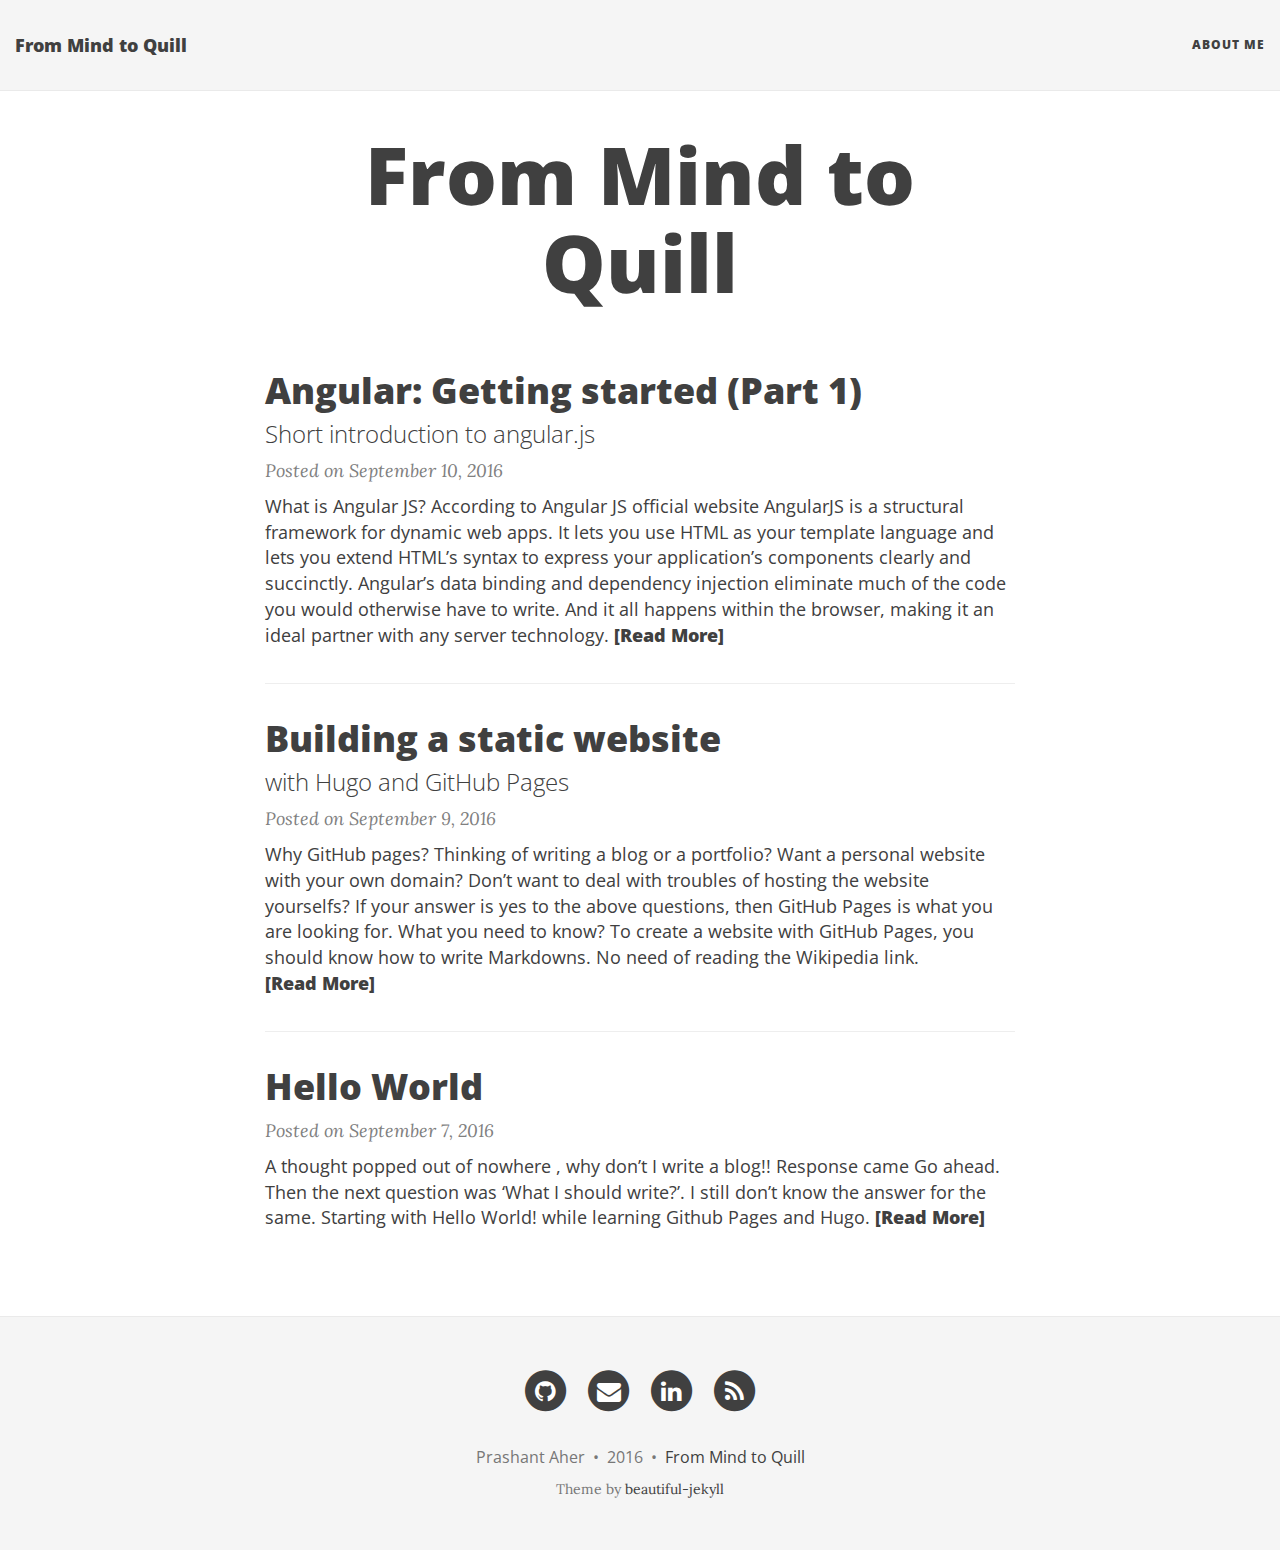
==== index.html @ a4d1e129 "Adding angular getting started part 1" ====
<!DOCTYPE html>
<html lang="en">

  <head>
  <meta charset="utf-8" />
  <meta http-equiv="X-UA-Compatible" content="IE=edge">
  <meta name="viewport" content="width=device-width, initial-scale=1.0, maximum-scale=1.0">

  <title>From Mind to Quill</title>

  <meta name="author" content="Prashant Aher" />
  
  <meta name="description" content="From Mind to Quill: My experiences and learnings">

  <meta name="generator" content="Hugo 0.16" />

  <link rel="alternate" href="https://prashantaher70.github.io/index.xml" type="application/rss+xml" title="From Mind to Quill">

  <link rel="stylesheet" href="//maxcdn.bootstrapcdn.com/font-awesome/4.5.0/css/font-awesome.min.css" />
  <link rel="stylesheet" href="https://prashantaher70.github.io/css/bootstrap.min.css" />
  <link rel="stylesheet" href="https://prashantaher70.github.io/css/main.css" />
  <link rel="stylesheet" href="//fonts.googleapis.com/css?family=Lora:400,700,400italic,700italic" />
  <link rel="stylesheet" href="//fonts.googleapis.com/css?family=Open+Sans:300italic,400italic,600italic,700italic,800italic,400,300,600,700,800" />
  <link rel="stylesheet" href="https://prashantaher70.github.io/css/pygment_highlights.css" />
  
  
<meta property="fb:app_id" content="653620094814314"/>
  <meta property="og:title" content="From Mind to Quill" />
  <meta property="og:type" content="website" />
  <meta property="og:url" content="https://prashantaher70.github.io/" />
  <meta property="og:image" content="https://prashantaher70.github.io/images/quill.jpeg" />
  <meta property="og:description" content="From Mind to Quill: My experiences and learnings">
</head>


  <body>

    <nav class="navbar navbar-default navbar-fixed-top navbar-custom">
  <div class="container-fluid">
    <div class="navbar-header">
      <button type="button" class="navbar-toggle" data-toggle="collapse" data-target="#main-navbar">
        <span class="sr-only">Toggle navigation</span>
        <span class="icon-bar"></span>
        <span class="icon-bar"></span>
        <span class="icon-bar"></span>
      </button>
      <a class="navbar-brand" href="https://prashantaher70.github.io/">From Mind to Quill</a>
    </div>

    <div class="collapse navbar-collapse" id="main-navbar">
      <ul class="nav navbar-nav navbar-right">
      
        
          <li>
          <a title="About Me" href="/page/about-me">About Me</a>
  	      </li>
  	    
      
      </ul>
    </div>

	<div class="avatar-container">
	  <div class="avatar-img-border">
      
	  </div>
	</div>

  </div>
</nav>


    <header class="header-section ">
      <div class="intro-header no-img">
        <div class="container">
          <div class="row">
            <div class="col-lg-8 col-lg-offset-2 col-md-10 col-md-offset-1">
              <div class="page-heading">
                <h1>From Mind to Quill</h1>
                
              </div>
            </div>
          </div>
        </div>
      </div>
    </header>


    <div role="main" class="container">
      <div class="row">
        <div class="col-lg-8 col-lg-offset-2 col-md-10 col-md-offset-1">
          <div class="posts-list">
            
            
            <article class="post-preview">
              <a href="https://prashantaher70.github.io/post/angular-getting-started/">
          	  <h2 class="post-title">Angular: Getting started (Part 1)</h2>
          	
          	  
          	  <h3 class="post-subtitle">
          	    Short introduction to angular.js
          	  </h3>
          	    
              </a>

              <p class="post-meta">
                Posted on September 10, 2016
              </p>
            
              <div class="post-entry">
                What is Angular JS? According to Angular JS official website AngularJS is a structural framework for dynamic web apps. It lets you use HTML as your template language and lets you extend HTML&rsquo;s syntax to express your application&rsquo;s components clearly and succinctly. Angular&rsquo;s data binding and dependency injection eliminate much of the code you would otherwise have to write. And it all happens within the browser, making it an ideal partner with any server technology.
          	  <a href="https://prashantaher70.github.io/post/angular-getting-started/" class="post-read-more">[Read&nbsp;More]</a>
              </div>
            
             </article>
            
            <article class="post-preview">
              <a href="https://prashantaher70.github.io/post/static-sites/">
          	  <h2 class="post-title">Building a static website</h2>
          	
          	  
          	  <h3 class="post-subtitle">
          	    with Hugo and GitHub Pages
          	  </h3>
          	    
              </a>

              <p class="post-meta">
                Posted on September 9, 2016
              </p>
            
              <div class="post-entry">
                Why GitHub pages? Thinking of writing a blog or a portfolio? Want a personal website with your own domain? Don&rsquo;t want to deal with troubles of hosting the website yourselfs? If your answer is yes to the above questions, then GitHub Pages is what you are looking for. What you need to know? To create a website with GitHub Pages, you should know how to write Markdowns. No need of reading the Wikipedia link.
          	  <a href="https://prashantaher70.github.io/post/static-sites/" class="post-read-more">[Read&nbsp;More]</a>
              </div>
            
             </article>
            
            <article class="post-preview">
              <a href="https://prashantaher70.github.io/post/hello-world/">
          	  <h2 class="post-title">Hello World</h2>
          	
          	    
              </a>

              <p class="post-meta">
                Posted on September 7, 2016
              </p>
            
              <div class="post-entry">
                A thought popped out of nowhere , why don&rsquo;t I write a blog!! Response came Go ahead. Then the next question was &lsquo;What I should write?&rsquo;. I still don&rsquo;t know the answer for the same. Starting with Hello World! while learning Github Pages and Hugo.
          	  <a href="https://prashantaher70.github.io/post/hello-world/" class="post-read-more">[Read&nbsp;More]</a>
              </div>
            
             </article>
            
          </div>

          
        </div>
      </div>
    </div>

    <footer>
  <div class="container beautiful-jekyll-footer">
    <div class="row">
      <div class="col-lg-8 col-lg-offset-2 col-md-10 col-md-offset-1">
        <ul class="list-inline text-center footer-links">
          
          
          <li>
            <a href="https://github.com/prashantaher70" title="GitHub">
              <span class="fa-stack fa-lg">
                <i class="fa fa-circle fa-stack-2x"></i>
                <i class="fa fa-github fa-stack-1x fa-inverse"></i>
              </span>
            </a>
          </li>
          
		      
		      
          <li>
            <a href="mailto:aherPrashant70@gmail.com" title="Email me">
              <span class="fa-stack fa-lg">
                <i class="fa fa-circle fa-stack-2x"></i>
                <i class="fa fa-envelope fa-stack-1x fa-inverse"></i>
              </span>
            </a>
          </li>
          
		      
          <li>
            <a href="https://in.linkedin.com/in/prashantaher70" title="LinkedIn">
              <span class="fa-stack fa-lg">
                <i class="fa fa-circle fa-stack-2x"></i>
                <i class="fa fa-linkedin fa-stack-1x fa-inverse"></i>
              </span>
            </a>
          </li>
          
	    	  
          
          

    		  <li>
      			<a href="https://prashantaher70.github.io/index.xml" title="RSS">
      			  <span class="fa-stack fa-lg">
        				<i class="fa fa-circle fa-stack-2x"></i>
        				<i class="fa fa-rss fa-stack-1x fa-inverse"></i>
      			  </span>
      			</a>
    		  </li>		

        </ul>
        <p class="copyright text-muted">
    		  Prashant Aher
    		  &nbsp;&bull;&nbsp;
    		  2016
    		  
    		  
    		  &nbsp;&bull;&nbsp;
    		  <a href="https://prashantaher70.github.io/">From Mind to Quill</a>
    		  
  	    </p>
  	        
    		<p class="theme-by text-muted">
    		  Theme by
    		  <a href="http://deanattali.com/beautiful-jekyll/">beautiful-jekyll</a>
    		</p>
      </div>
    </div>
  </div>
</footer>

<script src="https://prashantaher70.github.io/js/jquery-1.11.2.min.js"></script>
<script src="https://prashantaher70.github.io/js/bootstrap.min.js"></script>
<script src="https://prashantaher70.github.io/js/main.js"></script>


<script>
(function(i,s,o,g,r,a,m){i['GoogleAnalyticsObject']=r;i[r]=i[r]||function(){
(i[r].q=i[r].q||[]).push(arguments)},i[r].l=1*new Date();a=s.createElement(o),
m=s.getElementsByTagName(o)[0];a.async=1;a.src=g;m.parentNode.insertBefore(a,m)
})(window,document,'script','//www.google-analytics.com/analytics.js','ga');

ga('create', 'UA-83904648-1', 'auto');
ga('send', 'pageview');
</script>



  </body>
</html>
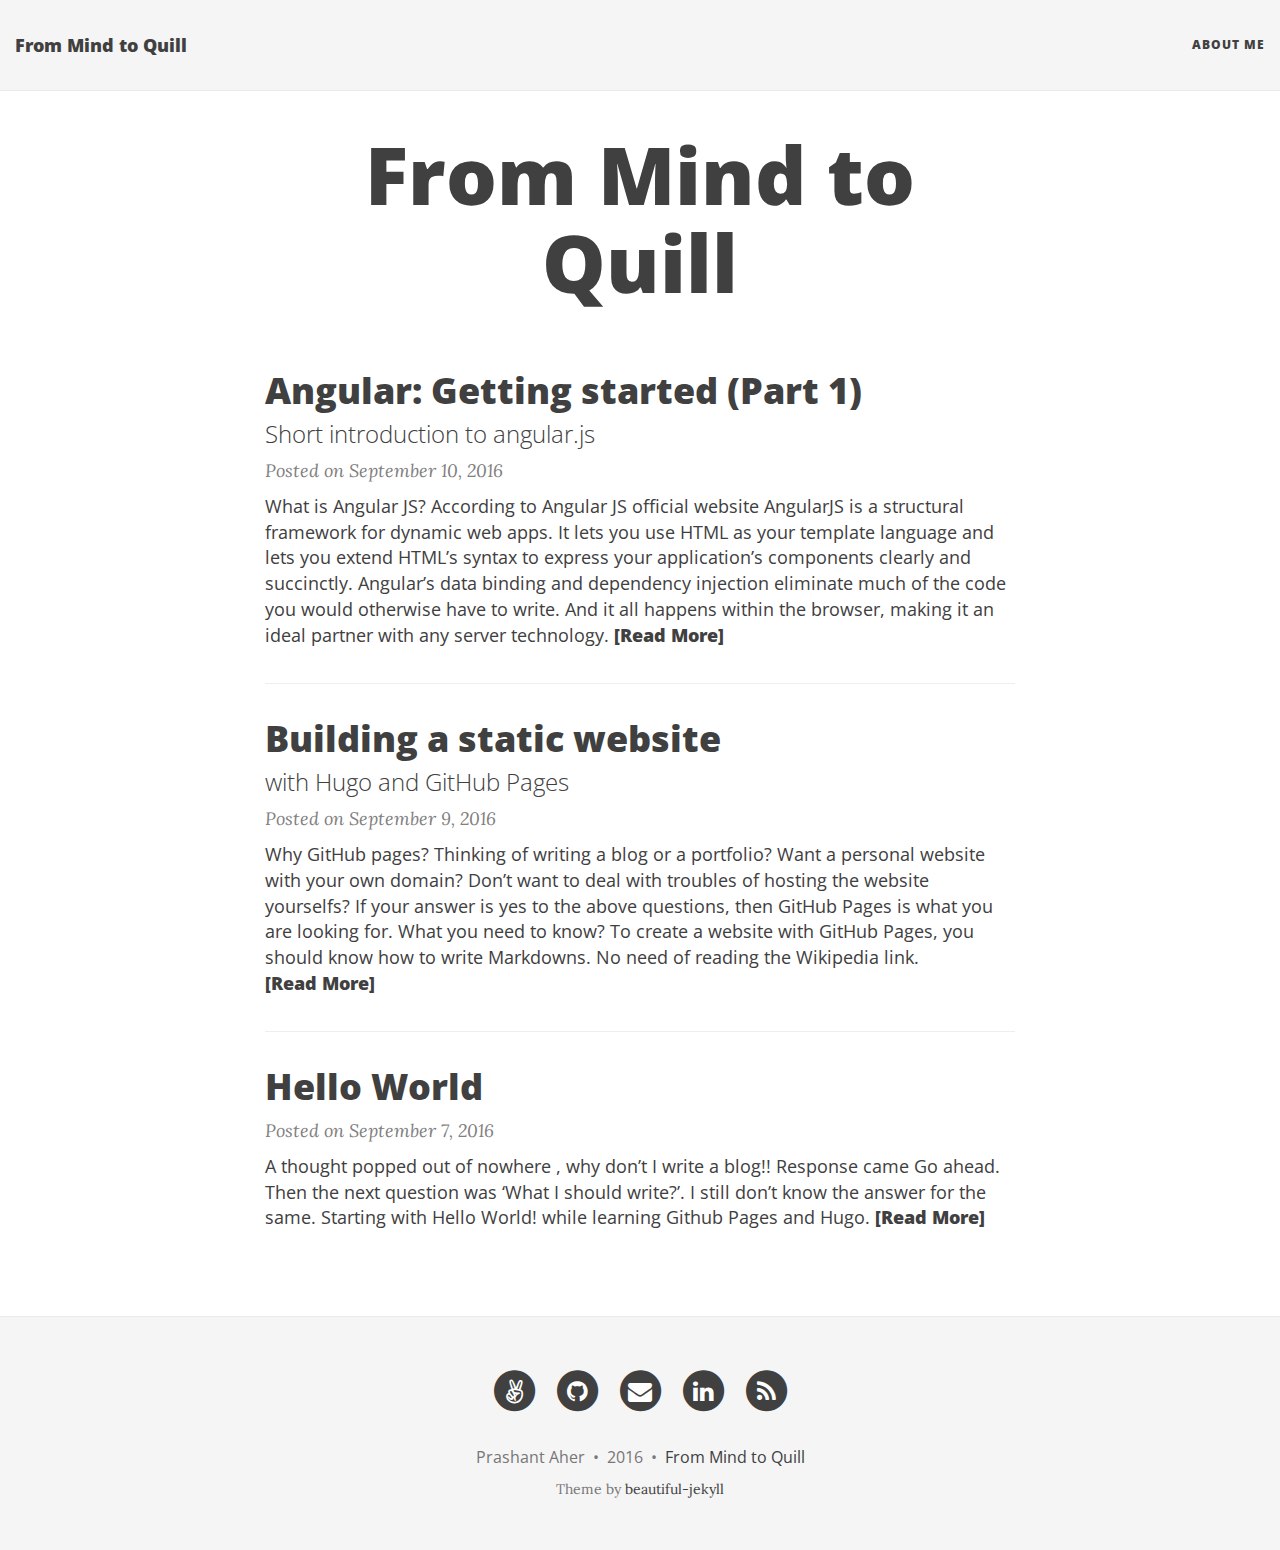
==== commit 6293d142: "Adding angel link" ====
--- a/index.html
+++ b/index.html
@@ -166,9 +166,20 @@
       <div class="col-lg-8 col-lg-offset-2 col-md-10 col-md-offset-1">
         <ul class="list-inline text-center footer-links">
           
-          
-          <li>
-            <a href="https://github.com/prashantaher70" title="GitHub">
+         
+          <li>
+            <a target=_blank href="https://angel.co/prashantaher70" title="Angels">
+              <span class="fa-stack fa-lg">
+                <i class="fa fa-circle fa-stack-2x"></i>
+                <i class="fa fa-angellist fa-stack-1x fa-inverse"></i>
+              </span>
+            </a>
+          </li>
+          
+
+          
+          <li>
+            <a target=_blank href="https://github.com/prashantaher70" title="GitHub">
               <span class="fa-stack fa-lg">
                 <i class="fa fa-circle fa-stack-2x"></i>
                 <i class="fa fa-github fa-stack-1x fa-inverse"></i>
@@ -189,7 +200,7 @@
           
 		      
           <li>
-            <a href="https://in.linkedin.com/in/prashantaher70" title="LinkedIn">
+            <a target=_blank href="https://in.linkedin.com/in/prashantaher70" title="LinkedIn">
               <span class="fa-stack fa-lg">
                 <i class="fa fa-circle fa-stack-2x"></i>
                 <i class="fa fa-linkedin fa-stack-1x fa-inverse"></i>
@@ -202,7 +213,7 @@
           
 
     		  <li>
-      			<a href="https://prashantaher70.github.io/index.xml" title="RSS">
+      			<a target=_blank href="https://prashantaher70.github.io/index.xml" title="RSS">
       			  <span class="fa-stack fa-lg">
         				<i class="fa fa-circle fa-stack-2x"></i>
         				<i class="fa fa-rss fa-stack-1x fa-inverse"></i>
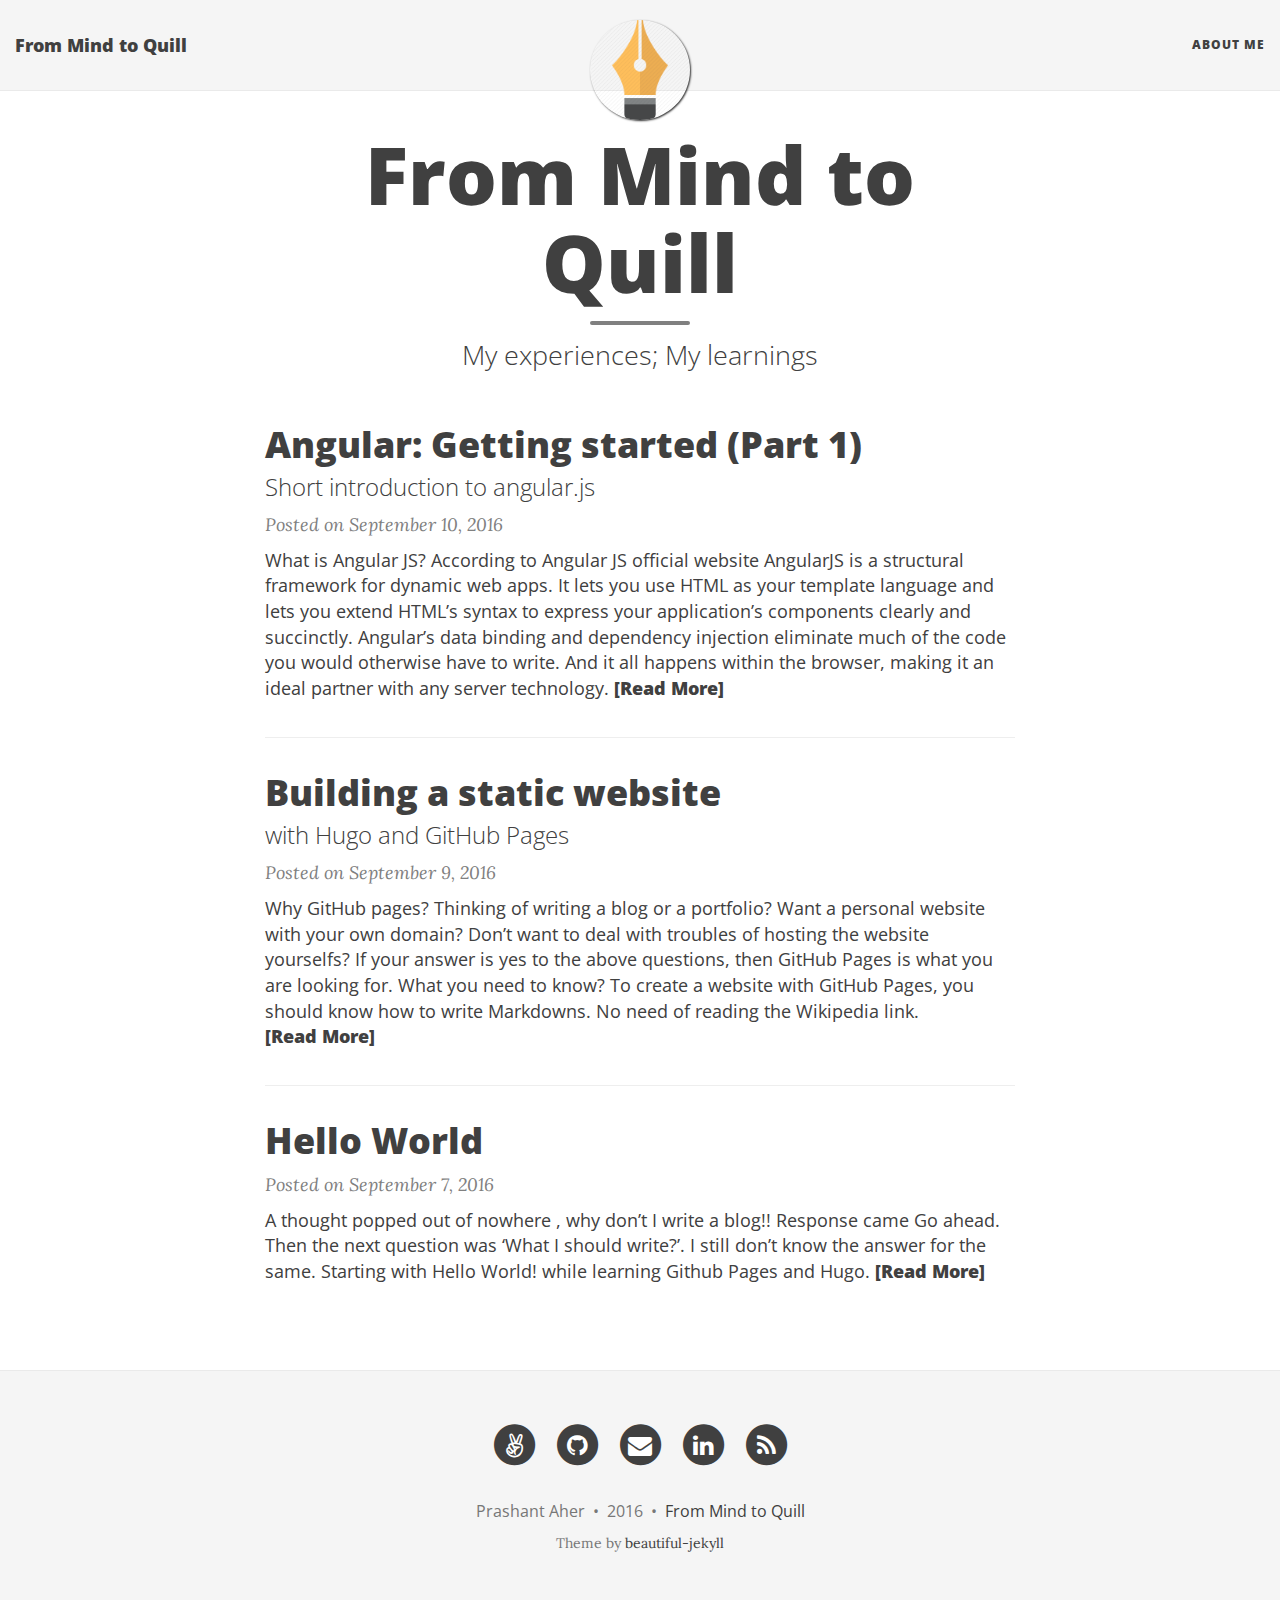
==== commit 4700847b: "Adding quill icon" ====
--- a/index.html
+++ b/index.html
@@ -62,6 +62,10 @@
 	<div class="avatar-container">
 	  <div class="avatar-img-border">
       
+          <a title="From Mind to Quill" href="https://prashantaher70.github.io/">
+              <img class="avatar-img" src="https://prashantaher70.github.io/images/quill.png" alt="From Mind to Quill" />
+          </a>
+      
 	  </div>
 	</div>
 
@@ -76,6 +80,9 @@
             <div class="col-lg-8 col-lg-offset-2 col-md-10 col-md-offset-1">
               <div class="page-heading">
                 <h1>From Mind to Quill</h1>
+                
+                  <hr class="small">
+                  <span class="page-subheading">My experiences; My learnings</span>
                 
               </div>
             </div>
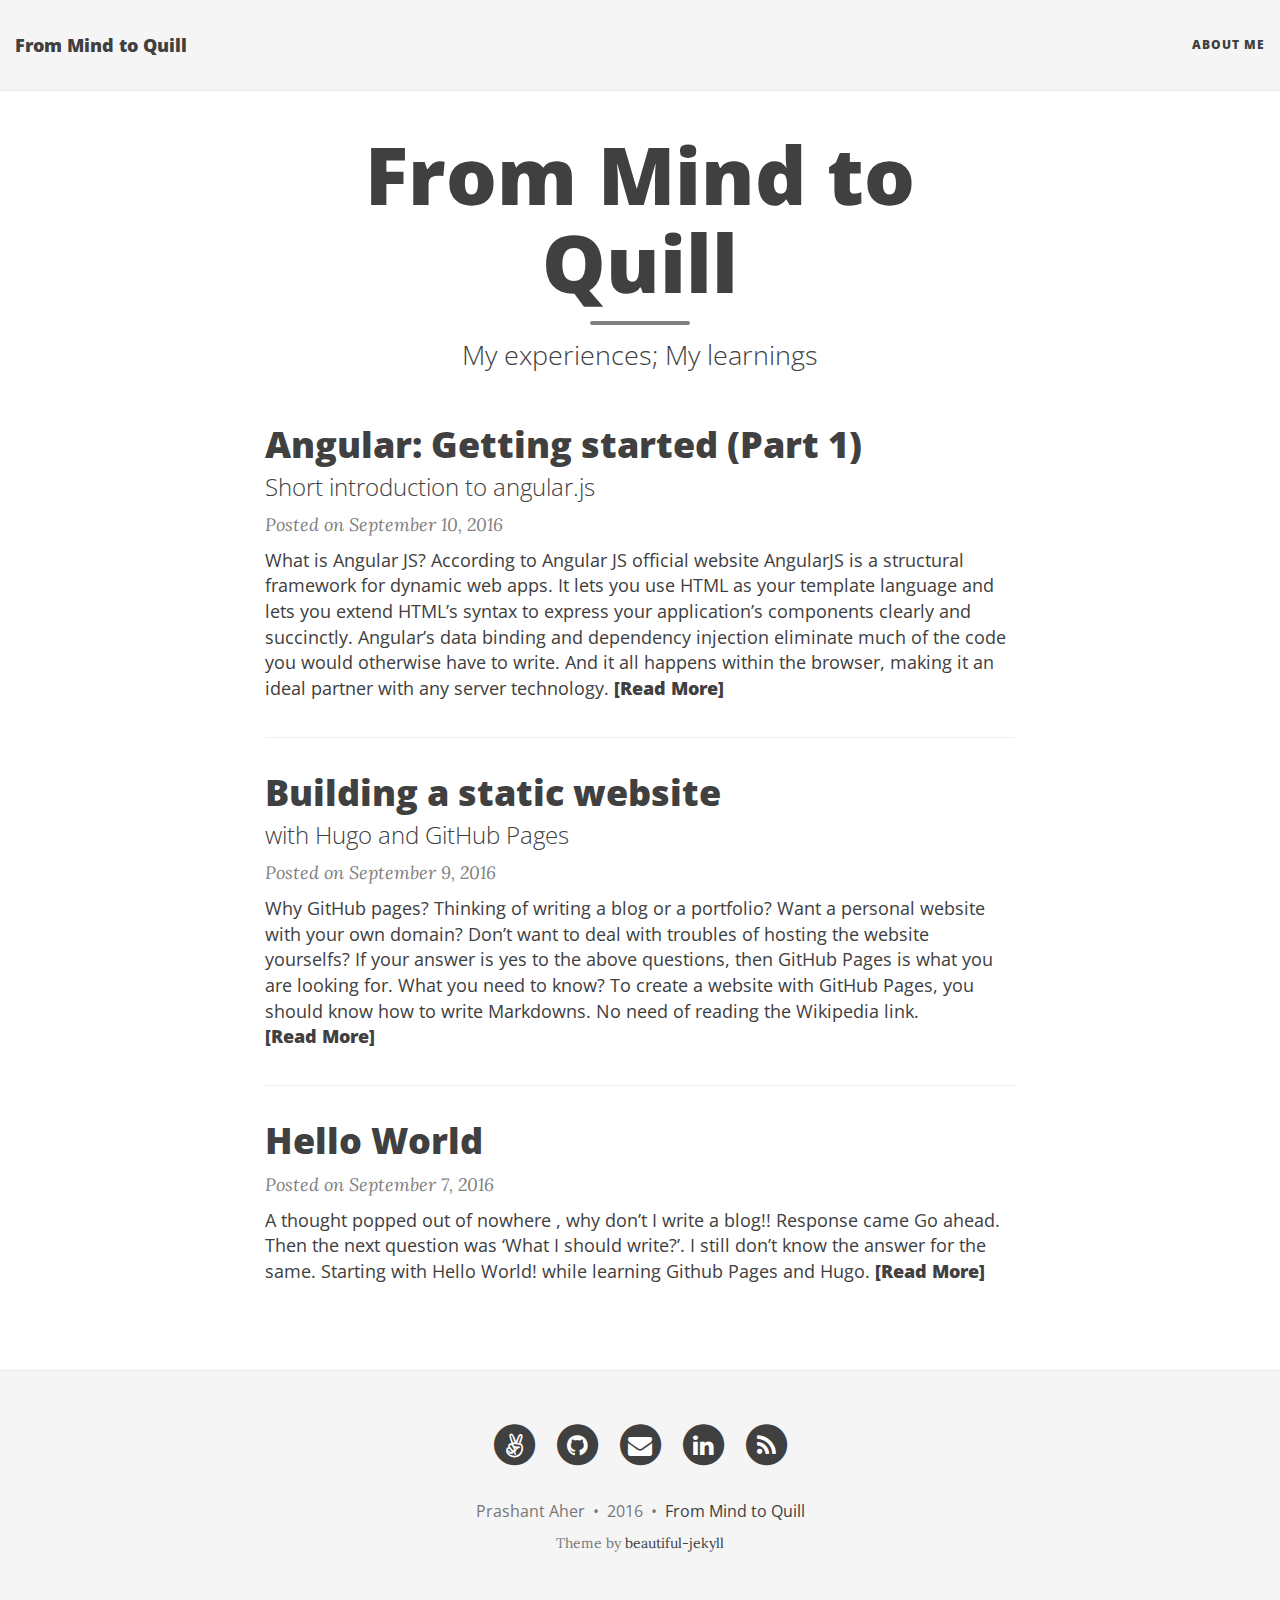
==== commit 5d965f38: "Adding favicon, removed logo" ====
--- a/index.html
+++ b/index.html
@@ -5,7 +5,9 @@
   <meta charset="utf-8" />
   <meta http-equiv="X-UA-Compatible" content="IE=edge">
   <meta name="viewport" content="width=device-width, initial-scale=1.0, maximum-scale=1.0">
-
+  <link rel="icon" 
+      type="image/png" 
+      href="/images/quill1.png" />
   <title>From Mind to Quill</title>
 
   <meta name="author" content="Prashant Aher" />
@@ -61,10 +63,6 @@
 
 	<div class="avatar-container">
 	  <div class="avatar-img-border">
-      
-          <a title="From Mind to Quill" href="https://prashantaher70.github.io/">
-              <img class="avatar-img" src="https://prashantaher70.github.io/images/quill.png" alt="From Mind to Quill" />
-          </a>
       
 	  </div>
 	</div>
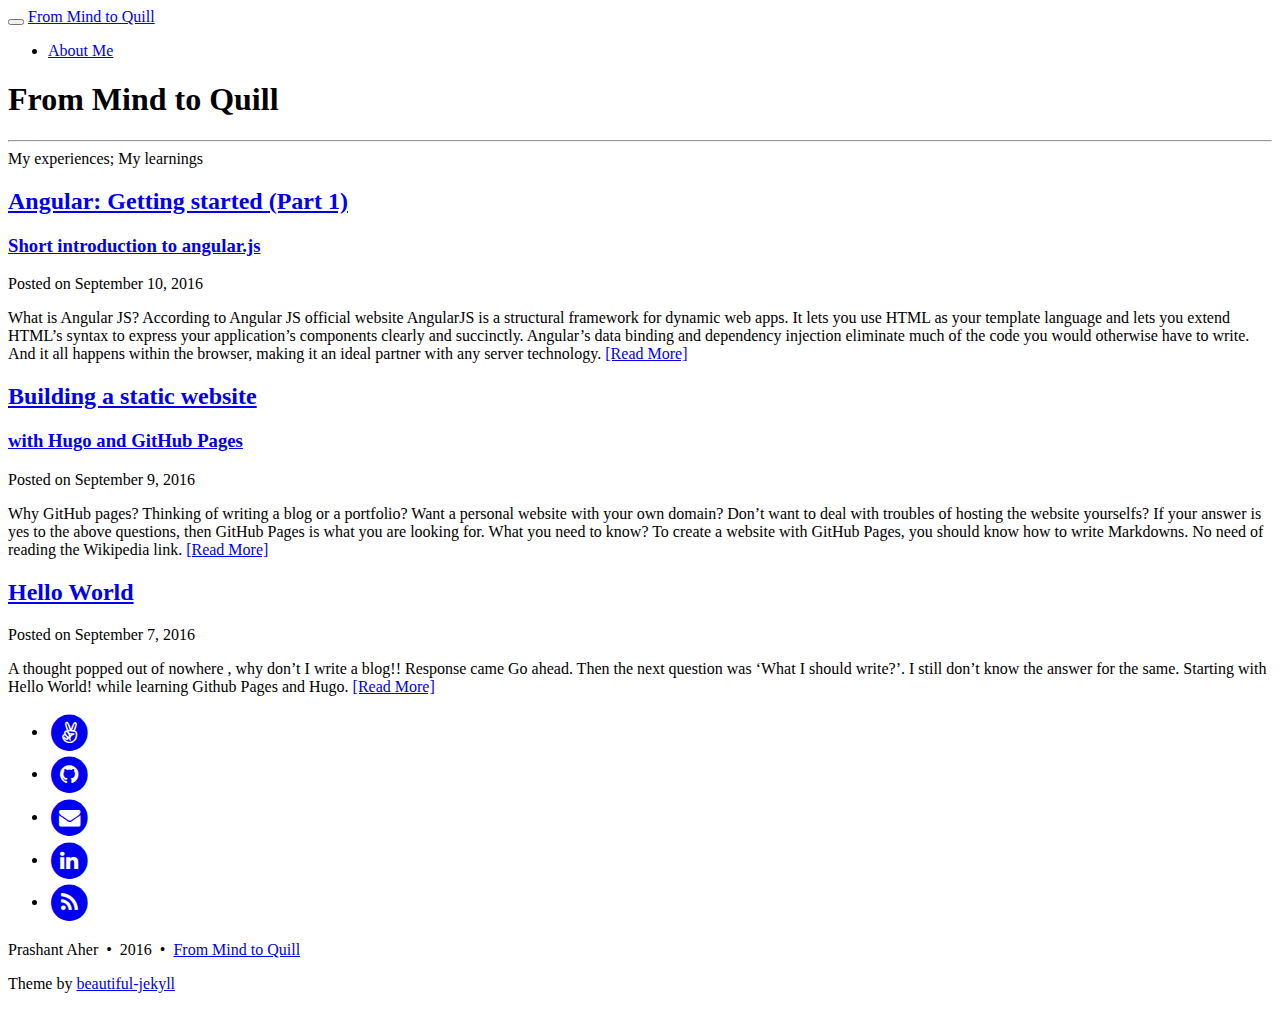
==== commit 040778a3: "using prashantaher.com" ====
--- a/index.html
+++ b/index.html
@@ -16,23 +16,34 @@
 
   <meta name="generator" content="Hugo 0.16" />
 
-  <link rel="alternate" href="https://prashantaher70.github.io/index.xml" type="application/rss+xml" title="From Mind to Quill">
+  <link rel="alternate" href="http://prashantaher.com/index.xml" type="application/rss+xml" title="From Mind to Quill">
 
   <link rel="stylesheet" href="//maxcdn.bootstrapcdn.com/font-awesome/4.5.0/css/font-awesome.min.css" />
-  <link rel="stylesheet" href="https://prashantaher70.github.io/css/bootstrap.min.css" />
-  <link rel="stylesheet" href="https://prashantaher70.github.io/css/main.css" />
+  <link rel="stylesheet" href="http://prashantaher.com/css/bootstrap.min.css" />
+  <link rel="stylesheet" href="http://prashantaher.com/css/main.css" />
   <link rel="stylesheet" href="//fonts.googleapis.com/css?family=Lora:400,700,400italic,700italic" />
   <link rel="stylesheet" href="//fonts.googleapis.com/css?family=Open+Sans:300italic,400italic,600italic,700italic,800italic,400,300,600,700,800" />
-  <link rel="stylesheet" href="https://prashantaher70.github.io/css/pygment_highlights.css" />
+  <link rel="stylesheet" href="http://prashantaher.com/css/pygment_highlights.css" />
   
   
 <meta property="fb:app_id" content="653620094814314"/>
   <meta property="og:title" content="From Mind to Quill" />
   <meta property="og:type" content="website" />
-  <meta property="og:url" content="https://prashantaher70.github.io/" />
-  <meta property="og:image" content="https://prashantaher70.github.io/images/quill.jpeg" />
+  <meta property="og:url" content="http://prashantaher.com/" />
+  <meta property="og:image" content="http://prashantaher.com/images/quill.jpeg" />
   <meta property="og:description" content="From Mind to Quill: My experiences and learnings">
 </head>
+
+<script type="application/ld+json">
+{
+  "@context": "http://schema.org",
+  "@type": "WebSite",
+  "name": "From Mind to Quill",
+  "alternateName": "From Mind to Quill: My experiences and learnings",
+  "url": "http:\/\/prashantaher.com\/"
+}
+</script>
+
 
 
   <body>
@@ -46,7 +57,7 @@
         <span class="icon-bar"></span>
         <span class="icon-bar"></span>
       </button>
-      <a class="navbar-brand" href="https://prashantaher70.github.io/">From Mind to Quill</a>
+      <a class="navbar-brand" href="http://prashantaher.com/">From Mind to Quill</a>
     </div>
 
     <div class="collapse navbar-collapse" id="main-navbar">
@@ -97,7 +108,7 @@
             
             
             <article class="post-preview">
-              <a href="https://prashantaher70.github.io/post/angular-getting-started/">
+              <a href="http://prashantaher.com/post/angular-getting-started/">
           	  <h2 class="post-title">Angular: Getting started (Part 1)</h2>
           	
           	  
@@ -113,13 +124,13 @@
             
               <div class="post-entry">
                 What is Angular JS? According to Angular JS official website AngularJS is a structural framework for dynamic web apps. It lets you use HTML as your template language and lets you extend HTML&rsquo;s syntax to express your application&rsquo;s components clearly and succinctly. Angular&rsquo;s data binding and dependency injection eliminate much of the code you would otherwise have to write. And it all happens within the browser, making it an ideal partner with any server technology.
-          	  <a href="https://prashantaher70.github.io/post/angular-getting-started/" class="post-read-more">[Read&nbsp;More]</a>
+          	  <a href="http://prashantaher.com/post/angular-getting-started/" class="post-read-more">[Read&nbsp;More]</a>
               </div>
             
              </article>
             
             <article class="post-preview">
-              <a href="https://prashantaher70.github.io/post/static-sites/">
+              <a href="http://prashantaher.com/post/static-sites/">
           	  <h2 class="post-title">Building a static website</h2>
           	
           	  
@@ -135,13 +146,13 @@
             
               <div class="post-entry">
                 Why GitHub pages? Thinking of writing a blog or a portfolio? Want a personal website with your own domain? Don&rsquo;t want to deal with troubles of hosting the website yourselfs? If your answer is yes to the above questions, then GitHub Pages is what you are looking for. What you need to know? To create a website with GitHub Pages, you should know how to write Markdowns. No need of reading the Wikipedia link.
-          	  <a href="https://prashantaher70.github.io/post/static-sites/" class="post-read-more">[Read&nbsp;More]</a>
+          	  <a href="http://prashantaher.com/post/static-sites/" class="post-read-more">[Read&nbsp;More]</a>
               </div>
             
              </article>
             
             <article class="post-preview">
-              <a href="https://prashantaher70.github.io/post/hello-world/">
+              <a href="http://prashantaher.com/post/hello-world/">
           	  <h2 class="post-title">Hello World</h2>
           	
           	    
@@ -153,7 +164,7 @@
             
               <div class="post-entry">
                 A thought popped out of nowhere , why don&rsquo;t I write a blog!! Response came Go ahead. Then the next question was &lsquo;What I should write?&rsquo;. I still don&rsquo;t know the answer for the same. Starting with Hello World! while learning Github Pages and Hugo.
-          	  <a href="https://prashantaher70.github.io/post/hello-world/" class="post-read-more">[Read&nbsp;More]</a>
+          	  <a href="http://prashantaher.com/post/hello-world/" class="post-read-more">[Read&nbsp;More]</a>
               </div>
             
              </article>
@@ -218,7 +229,7 @@
           
 
     		  <li>
-      			<a target=_blank href="https://prashantaher70.github.io/index.xml" title="RSS">
+      			<a target=_blank href="http://prashantaher.com/index.xml" title="RSS">
       			  <span class="fa-stack fa-lg">
         				<i class="fa fa-circle fa-stack-2x"></i>
         				<i class="fa fa-rss fa-stack-1x fa-inverse"></i>
@@ -234,7 +245,7 @@
     		  
     		  
     		  &nbsp;&bull;&nbsp;
-    		  <a href="https://prashantaher70.github.io/">From Mind to Quill</a>
+    		  <a href="http://prashantaher.com/">From Mind to Quill</a>
     		  
   	    </p>
   	        
@@ -247,9 +258,9 @@
   </div>
 </footer>
 
-<script src="https://prashantaher70.github.io/js/jquery-1.11.2.min.js"></script>
-<script src="https://prashantaher70.github.io/js/bootstrap.min.js"></script>
-<script src="https://prashantaher70.github.io/js/main.js"></script>
+<script src="http://prashantaher.com/js/jquery-1.11.2.min.js"></script>
+<script src="http://prashantaher.com/js/bootstrap.min.js"></script>
+<script src="http://prashantaher.com/js/main.js"></script>
 
 
 <script>
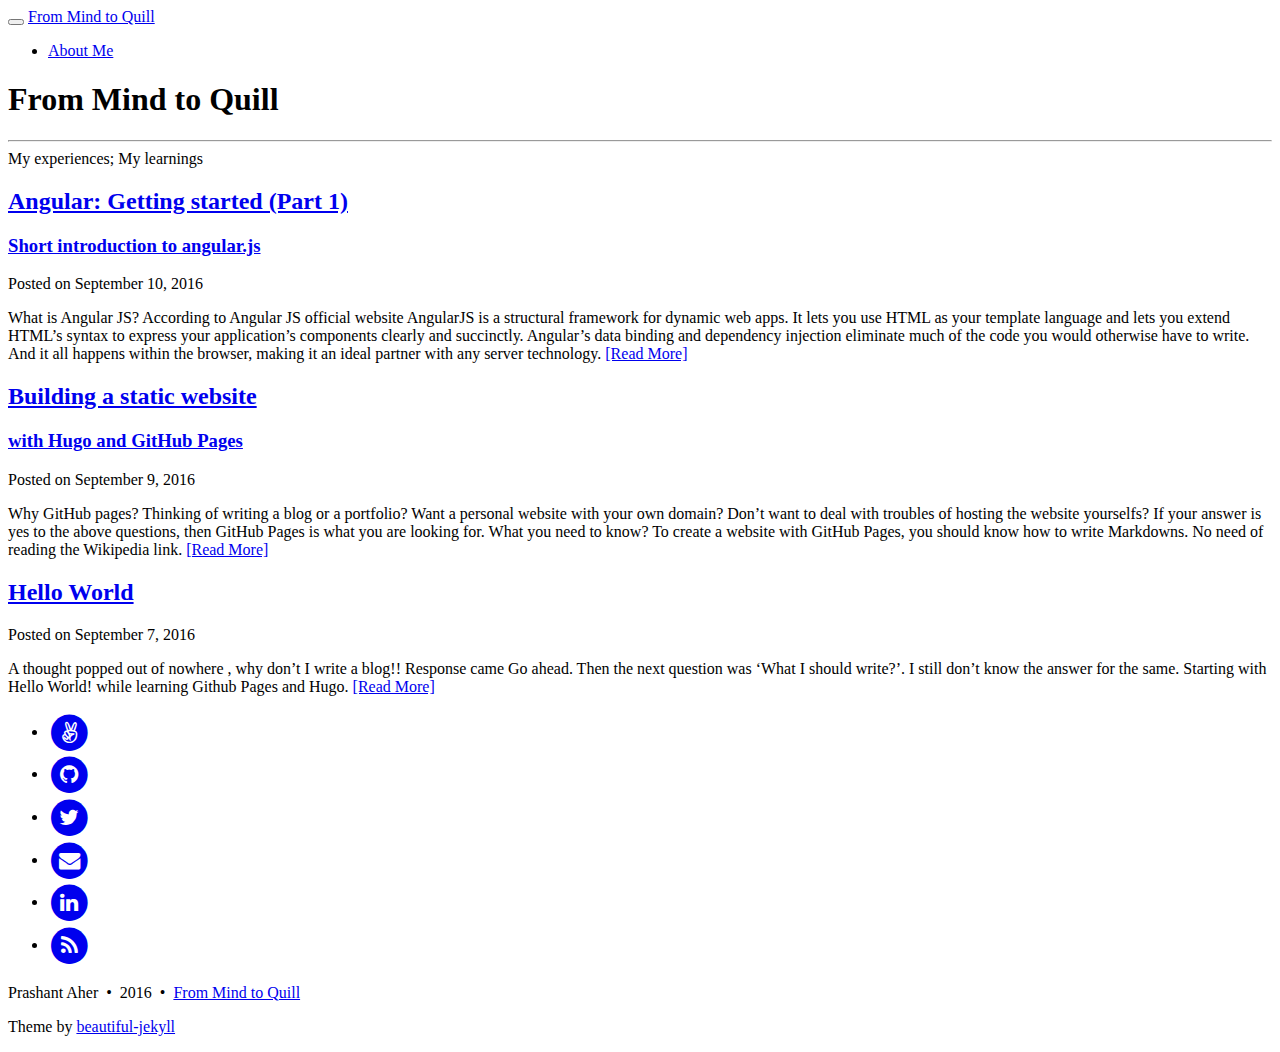
==== commit 771b9f92: "Adding twitter card data" ====
--- a/index.html
+++ b/index.html
@@ -26,12 +26,20 @@
   <link rel="stylesheet" href="http://prashantaher.com/css/pygment_highlights.css" />
   
   
-<meta property="fb:app_id" content="653620094814314"/>
+  <meta property="fb:app_id" content="653620094814314"/>
   <meta property="og:title" content="From Mind to Quill" />
   <meta property="og:type" content="website" />
   <meta property="og:url" content="http://prashantaher.com/" />
   <meta property="og:image" content="http://prashantaher.com/images/quill.jpeg" />
+  <meta property="og:image:width" content="201" />
+  <meta property="og:image:height" content="251" />
   <meta property="og:description" content="From Mind to Quill: My experiences and learnings">
+
+  <meta name="twitter:card" content="summary" />
+  <meta name="twitter:site" content="@prashantaher70" />
+  <meta name="twitter:title" content="From Mind to Quill" />
+  <meta name="twitter:description" content="From Mind to Quill: My experiences and learnings" />
+  <meta name="twitter:image" content="http://prashantaher.com/images/quill.jpeg" />
 </head>
 
 <script type="application/ld+json">
@@ -204,6 +212,15 @@
           </li>
           
 		      
+          <li>
+            <a target=_blank href="https://twitter.com/prashantaher70" title="Twitter">
+              <span class="fa-stack fa-lg">
+                <i class="fa fa-circle fa-stack-2x"></i>
+                <i class="fa fa-twitter fa-stack-1x fa-inverse"></i>
+              </span>
+            </a>
+          </li>
+          
 		      
           <li>
             <a href="mailto:aherPrashant70@gmail.com" title="Email me">
